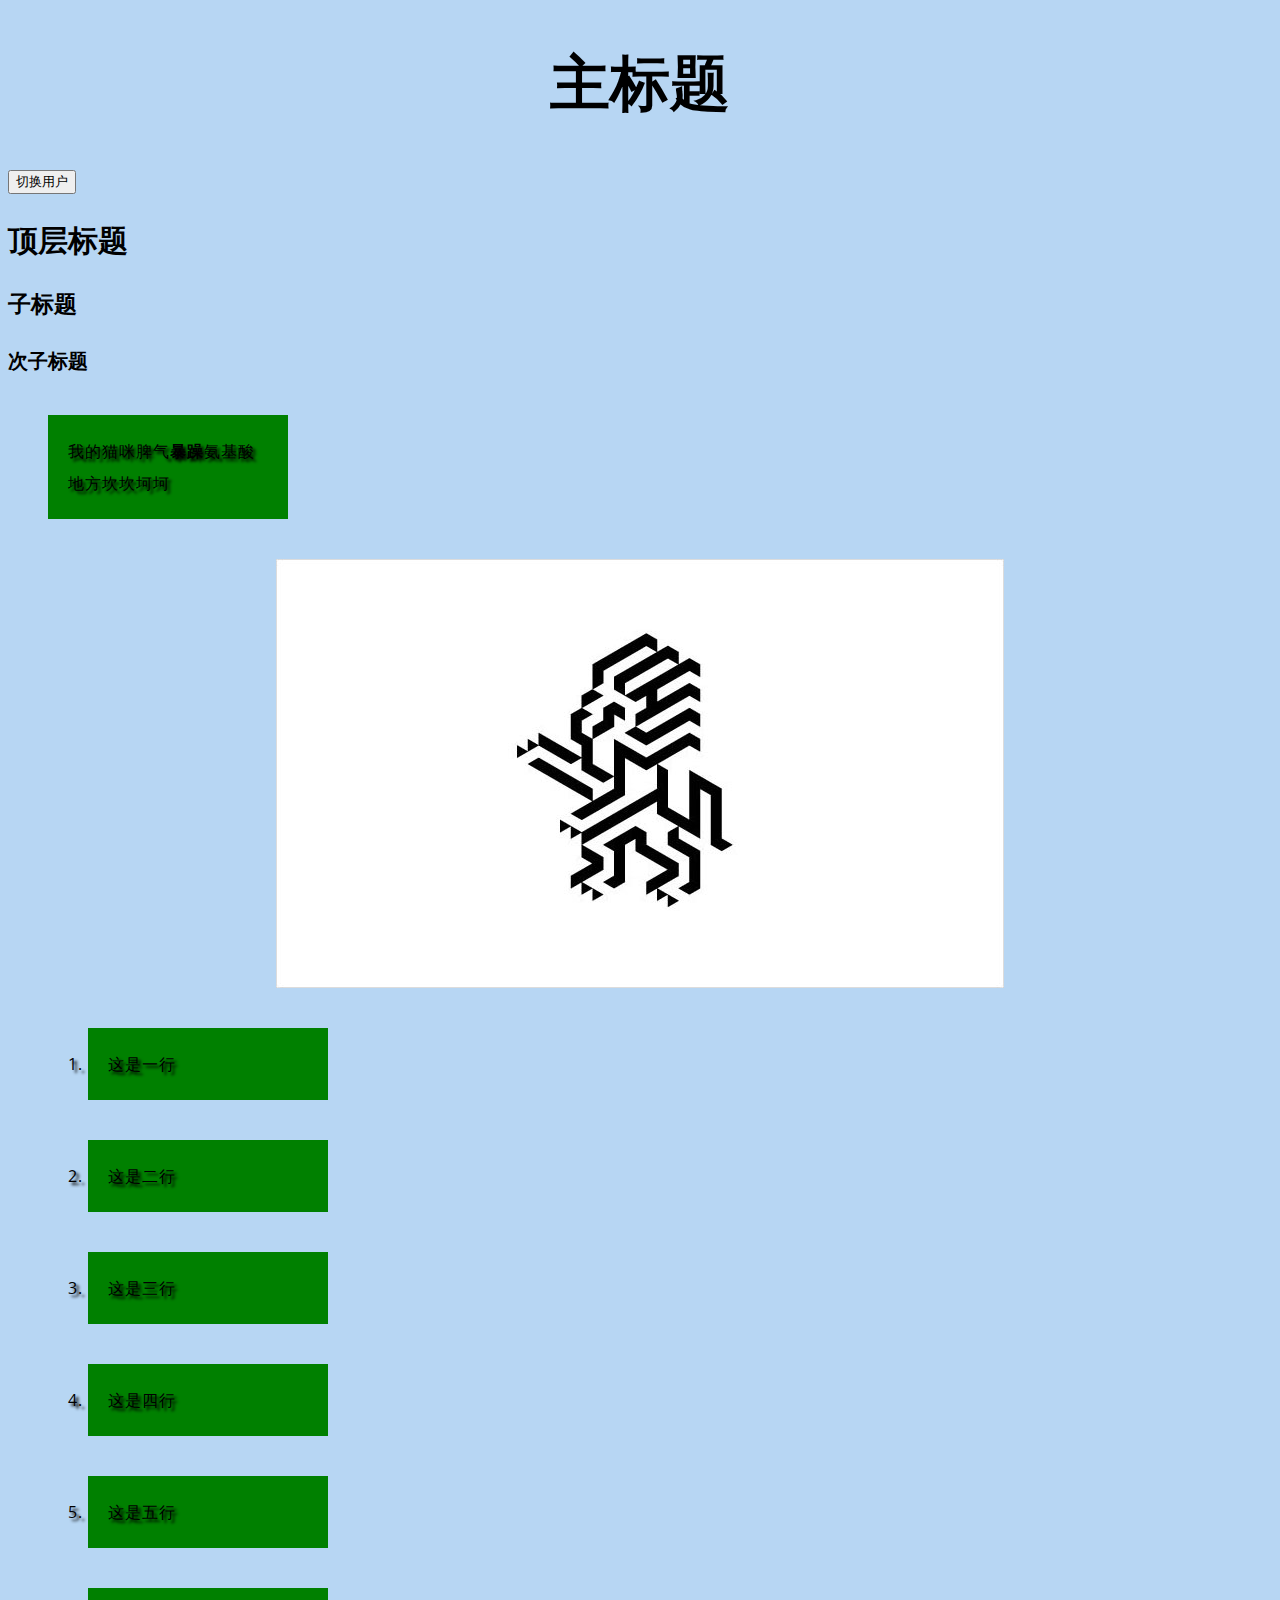
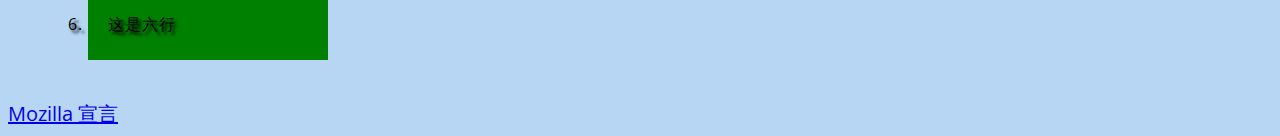
==== index.html @ 7b5a6eeb "添加项目" ====
<!DOCTYPE html>
<html>

<head>
    <link href="https://fonts.font.im/css?family=Open+Sans" rel="stylesheet" type="text/css">
    <link href="styles/style.css" rel="stylesheet">
    <meta charset="utf-8">
    <title>我的测试页面</title>
</head>

<body>
    <h1>主标题</h1>
    <button>切换用户</button>
    <h2>顶层标题</h2>
    <h3>子标题</h3>
    <h4 id="my-id">次子标题</h4>
    <p>我的猫咪脾气<strong>暴躁</strong>氨基酸地方坎坎坷坷</p>
    <img src="images/image1.jpeg" alt="测试图片">
    <ol>
        <li>这是一行</li>
        <li>这是二行</li>
        <li>这是三行</li>
        <li>这是四行</li>
        <li>这是五行</li>
        <li>这是六行</li>
    </ol>
    <a href="https://www.baidu.com">Mozilla 宣言</a>


    <script src="scripts/main.js"></script>
</body>

</html>
---- styles/style.css ----
html {
  /* px 表示 “像素（pixels）”: 基础字号为 10 像素 */
  font-size: 20px;
  /* Google fonts 输出的 CSS */
  font-family: 'Open Sans', sans-serif;
  background-color: #b7d6f3;
}

h1 {
  font-size: 60px;
  text-align: center;
}

p, li {
  font-size: 16px;
  /* line-height 后而可以跟不同的参数，如果是数字，就是当前字体大小乘上数字 */
  line-height: 2;
  letter-spacing: 1px;
  background-color: green;
  padding: 20px;
  margin: 40px;
  width: 200px;
  text-shadow: 3px 3px 3px black;
}

img {
  display: block;
  margin: 0 auto;
}
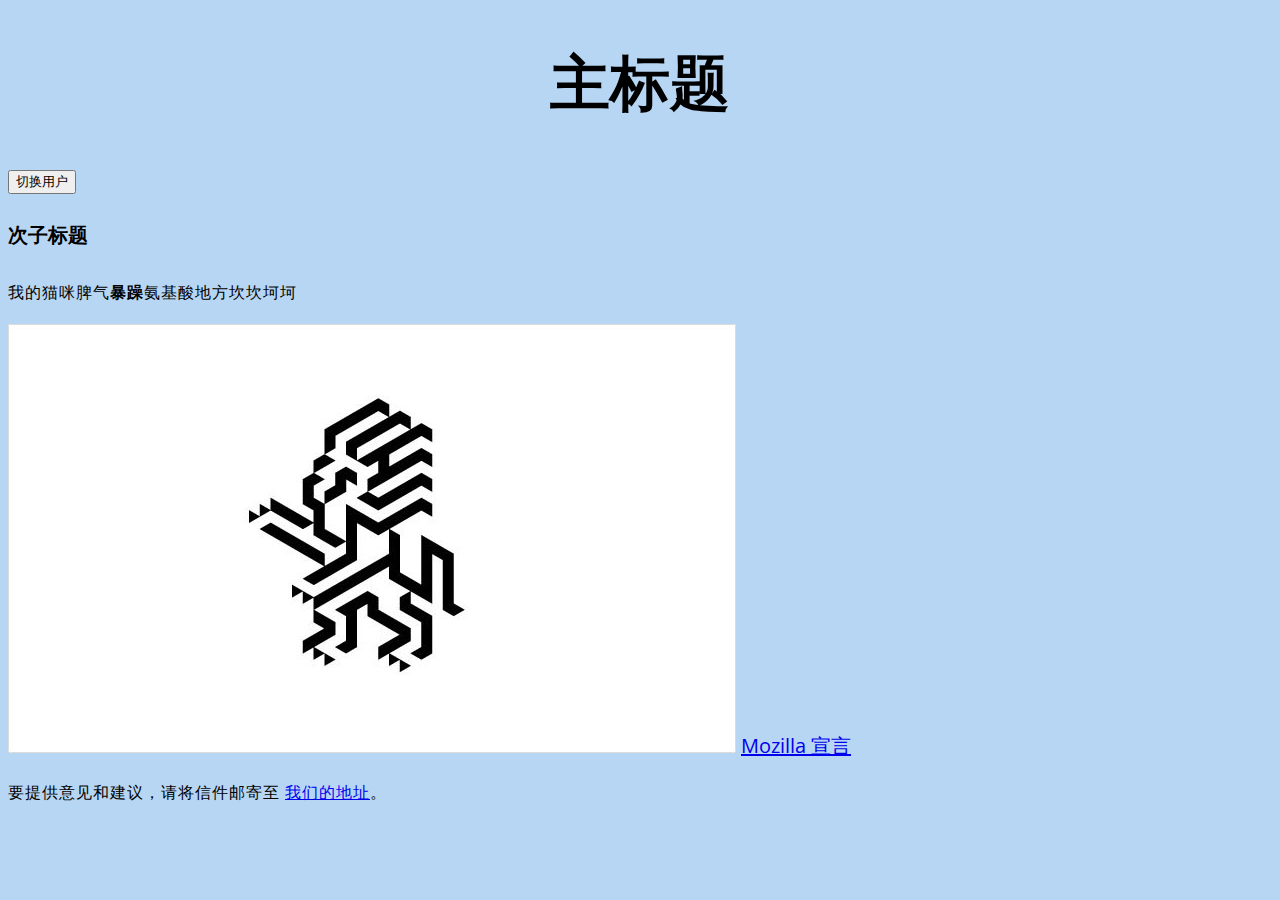
==== commit 6e84049d: "修改内容" ====
--- a/index.html
+++ b/index.html
@@ -11,21 +11,12 @@
 <body>
     <h1>主标题</h1>
     <button>切换用户</button>
-    <h2>顶层标题</h2>
-    <h3>子标题</h3>
     <h4 id="my-id">次子标题</h4>
     <p>我的猫咪脾气<strong>暴躁</strong>氨基酸地方坎坎坷坷</p>
     <img src="images/image1.jpeg" alt="测试图片">
-    <ol>
-        <li>这是一行</li>
-        <li>这是二行</li>
-        <li>这是三行</li>
-        <li>这是四行</li>
-        <li>这是五行</li>
-        <li>这是六行</li>
-    </ol>
-    <a href="https://www.baidu.com">Mozilla 宣言</a>
+    <a href="pages/baidu.html">Mozilla 宣言</a>
 
+    <p>要提供意见和建议，请将信件邮寄至 <a href="pages/baidu.html#nnn">我们的地址</a>。</p>
 
     <script src="scripts/main.js"></script>
 </body>
--- a/styles/style.css
+++ b/styles/style.css
@@ -16,14 +16,9 @@
   /* line-height 后而可以跟不同的参数，如果是数字，就是当前字体大小乘上数字 */
   line-height: 2;
   letter-spacing: 1px;
-  background-color: green;
-  padding: 20px;
+  /* background-color: green; */
+  /* padding: 20px;
   margin: 40px;
   width: 200px;
-  text-shadow: 3px 3px 3px black;
-}
-
-img {
-  display: block;
-  margin: 0 auto;
+  text-shadow: 3px 3px 3px black; */
 }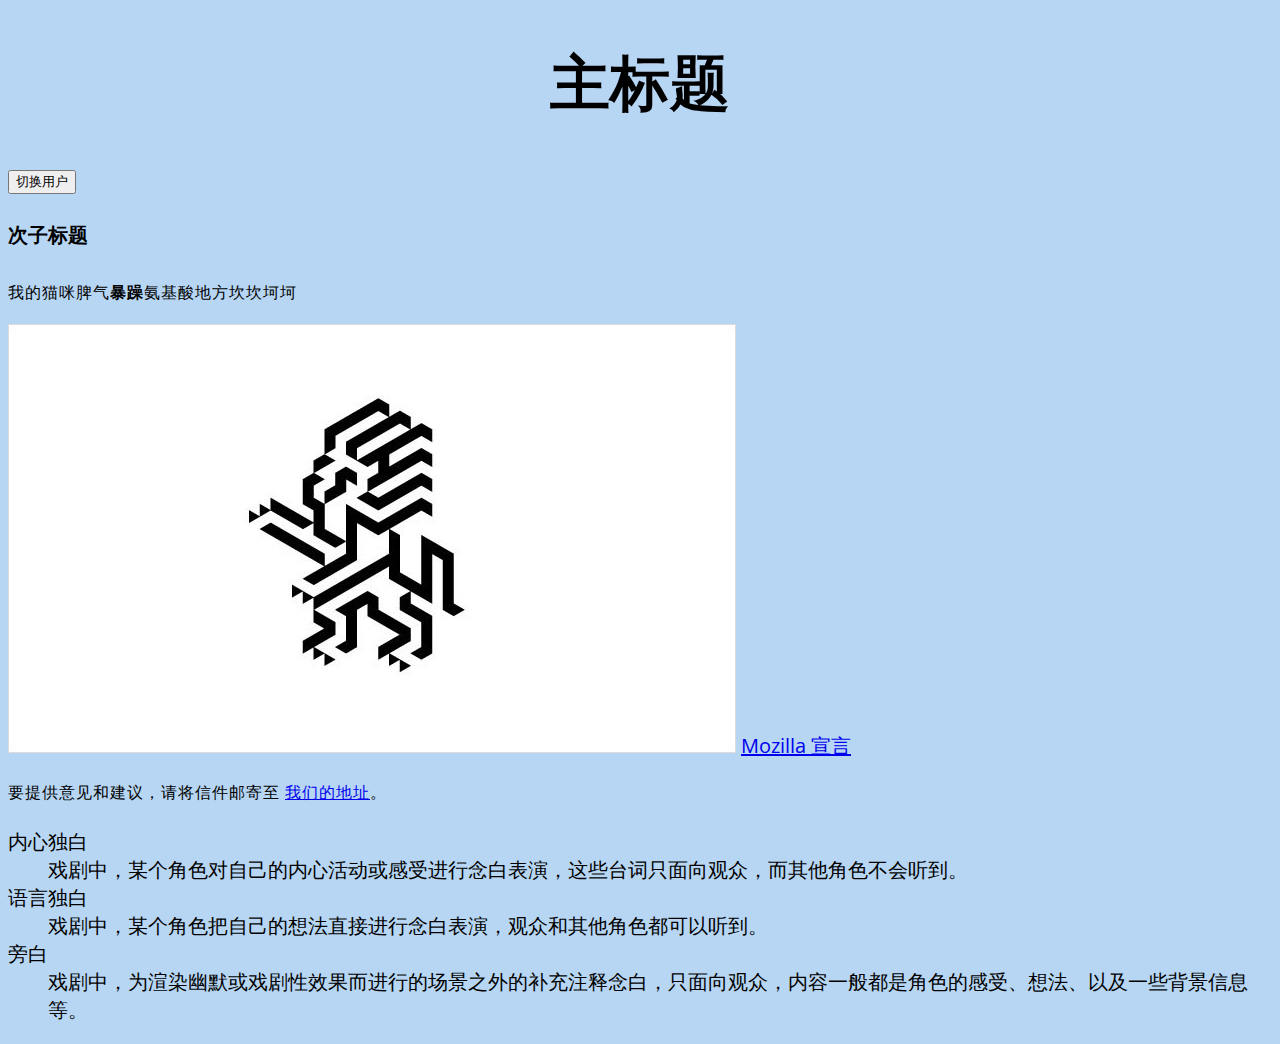
==== commit a4d591b8: "Merge branch 'master' of https://github.com/ShawnShi2016/mywebsite # Please enter a commit message t" ====
--- a/index.html
+++ b/index.html
@@ -18,6 +18,15 @@
 
     <p>要提供意见和建议，请将信件邮寄至 <a href="pages/baidu.html#nnn">我们的地址</a>。</p>
 
+    <dl>
+        <dt>内心独白</dt>
+        <dd>戏剧中，某个角色对自己的内心活动或感受进行念白表演，这些台词只面向观众，而其他角色不会听到。</dd>
+        <dt>语言独白</dt>
+        <dd>戏剧中，某个角色把自己的想法直接进行念白表演，观众和其他角色都可以听到。</dd>
+        <dt>旁白</dt>
+        <dd>戏剧中，为渲染幽默或戏剧性效果而进行的场景之外的补充注释念白，只面向观众，内容一般都是角色的感受、想法、以及一些背景信息等。</dd>
+    </dl>
+
     <script src="scripts/main.js"></script>
 </body>
 
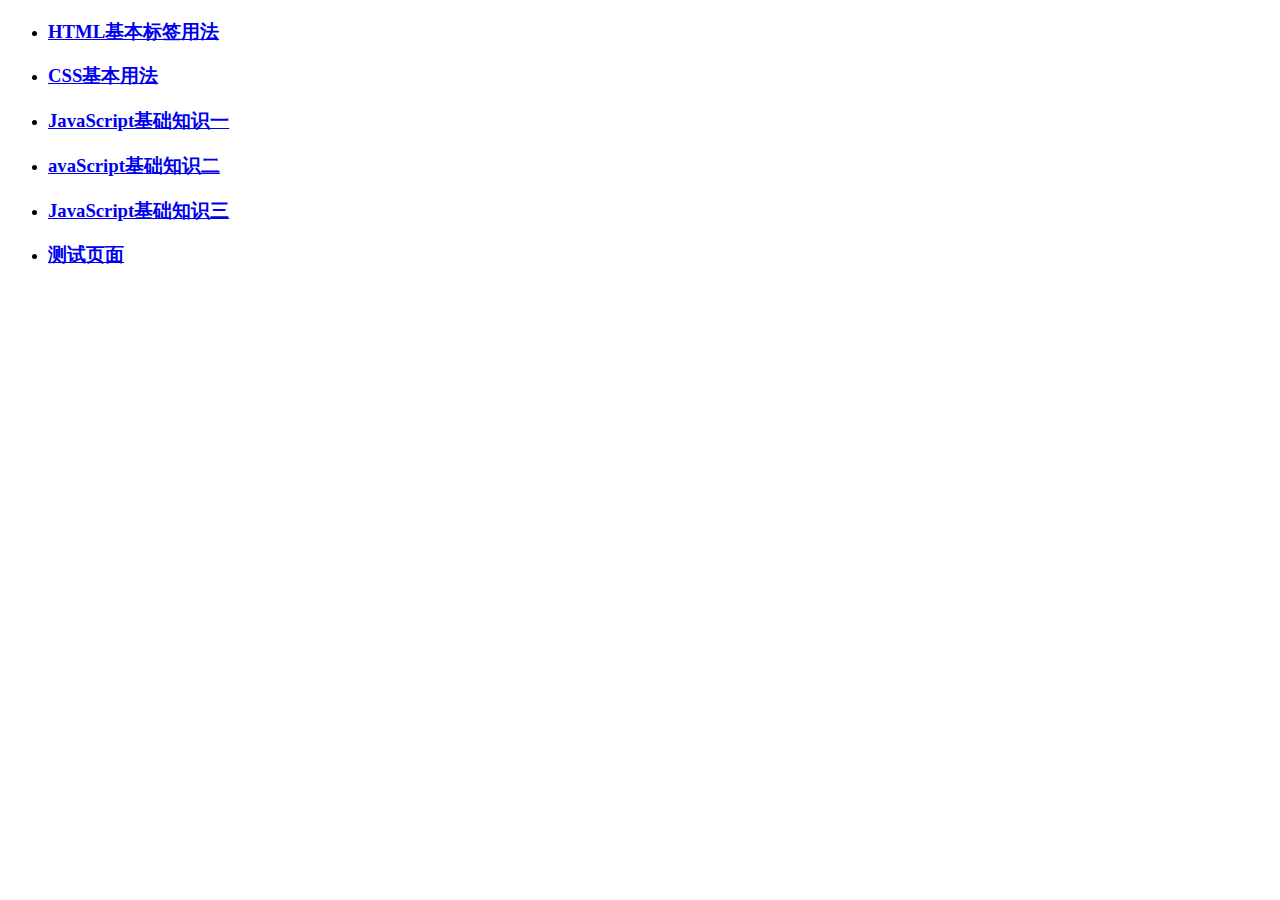
==== commit 5c900ad8: "修改目录" ====
--- a/index.html
+++ b/index.html
@@ -2,32 +2,43 @@
 <html>
 
 <head>
-    <link href="https://fonts.font.im/css?family=Open+Sans" rel="stylesheet" type="text/css">
-    <link href="styles/style.css" rel="stylesheet">
     <meta charset="utf-8">
-    <title>我的测试页面</title>
+    <title>前端手册</title>
 </head>
 
 <body>
-    <h1>主标题</h1>
-    <button>切换用户</button>
-    <h4 id="my-id">次子标题</h4>
-    <p>我的猫咪脾气<strong>暴躁</strong>氨基酸地方坎坎坷坷</p>
-    <img src="images/image1.jpeg" alt="测试图片">
-    <a href="pages/baidu.html">Mozilla 宣言</a>
-
-    <p>要提供意见和建议，请将信件邮寄至 <a href="pages/baidu.html#nnn">我们的地址</a>。</p>
-
-    <dl>
-        <dt>内心独白</dt>
-        <dd>戏剧中，某个角色对自己的内心活动或感受进行念白表演，这些台词只面向观众，而其他角色不会听到。</dd>
-        <dt>语言独白</dt>
-        <dd>戏剧中，某个角色把自己的想法直接进行念白表演，观众和其他角色都可以听到。</dd>
-        <dt>旁白</dt>
-        <dd>戏剧中，为渲染幽默或戏剧性效果而进行的场景之外的补充注释念白，只面向观众，内容一般都是角色的感受、想法、以及一些背景信息等。</dd>
-    </dl>
-
-    <script src="scripts/main.js"></script>
+    <ul>
+        <li>
+            <h3>
+                <a href="pages/htmlWiki.html">HTML基本标签用法</a>
+            </h3>
+        </li>
+        <li>
+            <h3>
+                <a href="pages/cssWiki.html">CSS基本用法</a>
+            </h3>
+        </li>
+        <li>
+            <h3>
+                <a href="pages/javaScriptWiki.html">JavaScript基础知识一</a>
+            </h3>
+        </li>
+        <li>
+            <h3>
+                <a href="pages/javaScriptWiki.html">avaScript基础知识二</a>
+            </h3>
+        </li>
+        <li>
+            <h3>
+                <a href="pages/javaScriptWiki.html">JavaScript基础知识三</a>
+            </h3>
+        </li>
+        <li>
+            <h3>
+                <a href="pages/test.html">测试页面</a>
+            </h3>
+        </li>
+    </ul>
 </body>
 
 </html>